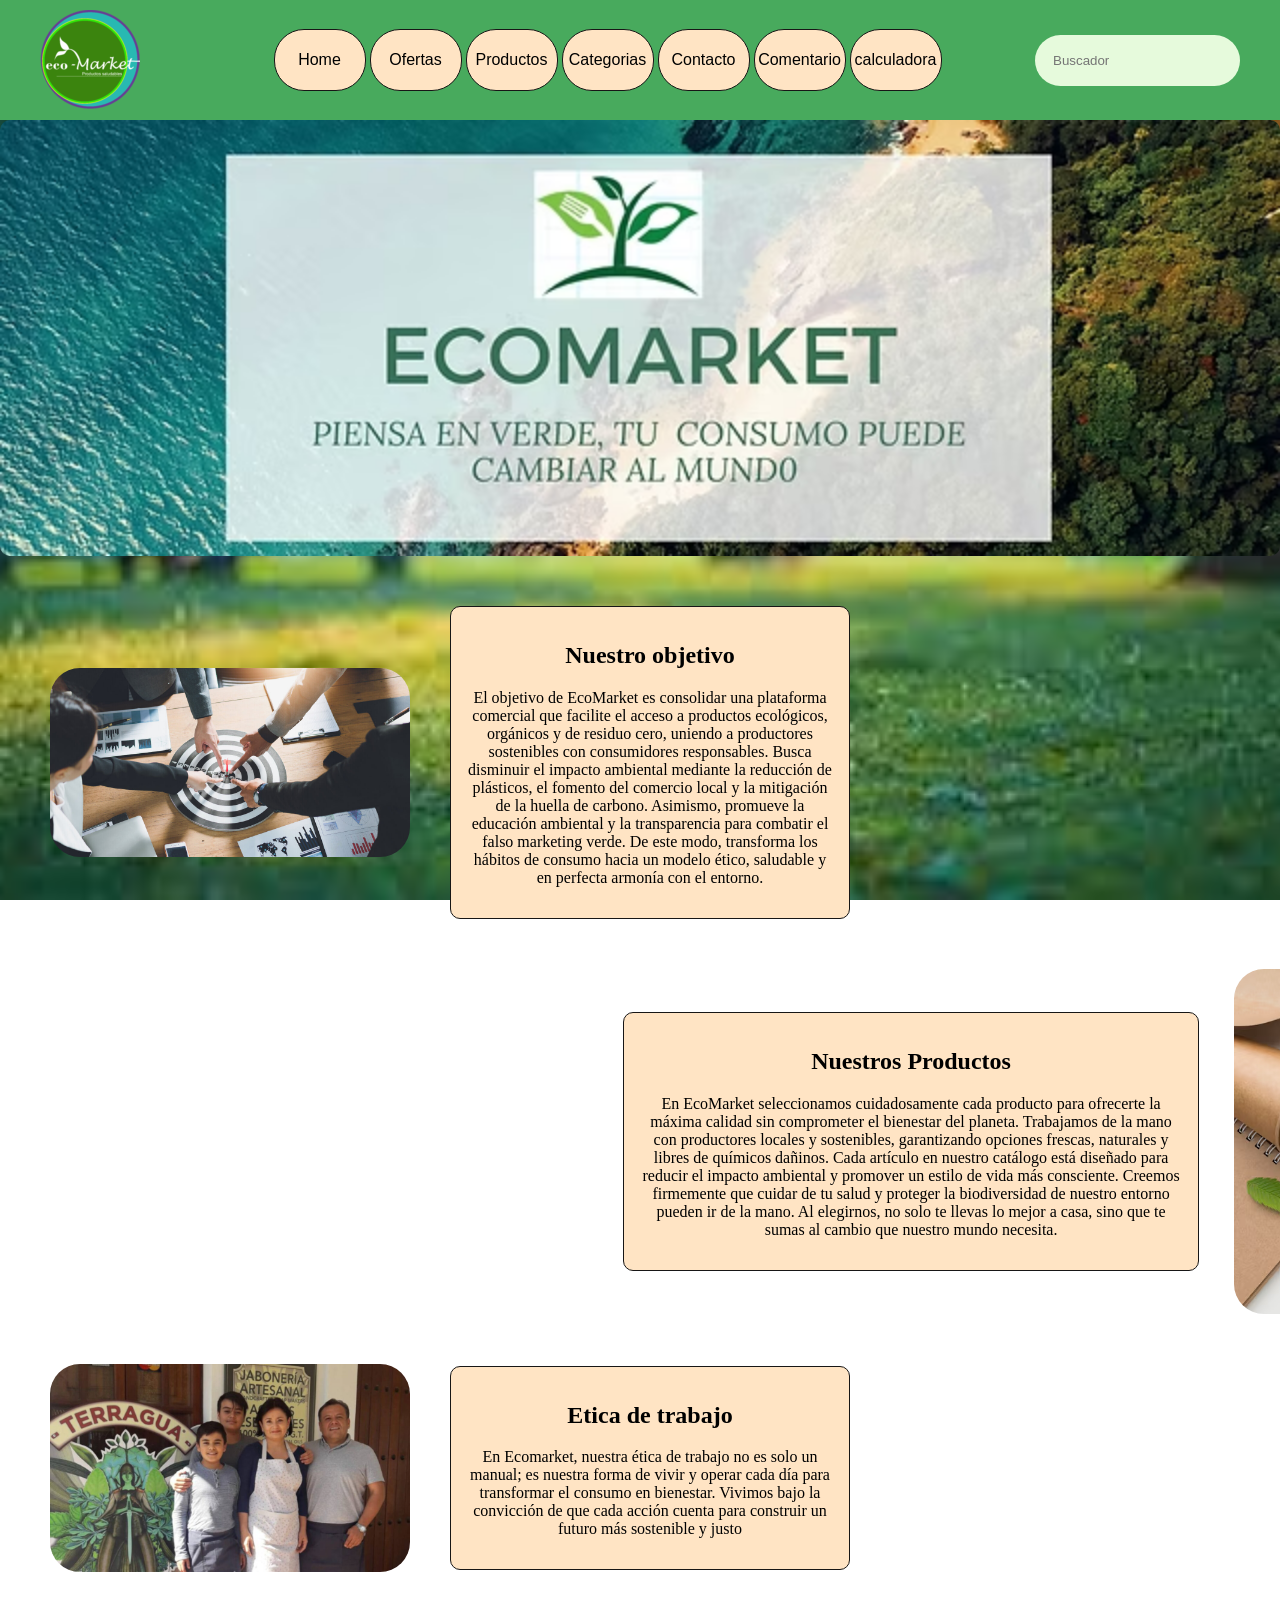
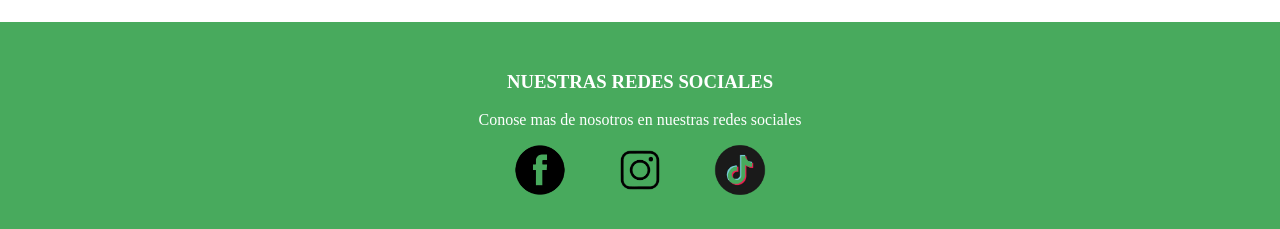
==== Proyecto_html_css-1/index.html @ 241af76c "proyecto" ====
<!DOCTYPE html>
<html lang="es">
<head>
    <meta charset="UTF-8">
    <meta name="viewport" content="width=device-width, initial-scale=1.0">
    <title>EcoMarket</title>
    <link rel="stylesheet" href="css/components.css">
    <link rel="stylesheet" href="css/animations.css">
    <link rel="stylesheet" href="css/layout.css">
    <link rel="stylesheet" href="css/main.css">
</head>
<body>
    <main>
    <header class="header">
        <div>
            <nav class="navbar">
                <img class="logo" src="img/logo-eco-market-100x100.png">
                    <ul>
                        <a href="index.html" class="boton_inicio">Home</a>
                        <a href="views/ofertas.html" class="boton_inicio">Ofertas</a>
                        <a href="views/productos.html" class="boton_inicio">Productos</a>
                        <a href="views/Categorias.html" class="boton_inicio">Categorias</a>
                        <a href="views/contacto.html" class="boton_inicio">Contacto</a>
                        <a href="views/comentarios.html" class="boton_inicio">Comentario</a>
                        <a href="views/calculadora.html" class="boton_inicio">calculadora</a>
                    </ul>
                    <input class="boton_busqueda" type="search" placeholder="Buscador">
            </nav>
        </div>
    </header>
        <section >
            <div>
                <img class="img_tm" src="img/cbcc9d_673117b566844da28a60dc4231948ef4~mv2.avif" alt="">
            </div>
            <div class="contenedor-flex-izquierda entrada-izquierda">
                <img class="imagen-flex" src="img/¿Qué-son-los-objetivos-SMART-y-cómo-benefician-a-tu-empresa.jpg" alt="">
                <div class="texto-derecha">
                    <h1>Nuestro objetivo</h1>
                    <p>El objetivo de EcoMarket es consolidar una plataforma comercial que facilite el acceso a productos ecológicos, orgánicos y de residuo cero, uniendo a productores sostenibles con consumidores responsables. Busca disminuir el impacto ambiental mediante la reducción de plásticos, el fomento del comercio local y la mitigación de la huella de carbono. Asimismo, promueve la educación ambiental y la transparencia para combatir el falso marketing verde. De este modo, transforma los hábitos de consumo hacia un modelo ético, saludable y en perfecta armonía con el entorno.</p>
                </div>
            </div>
            <div class="contenedor-flex-derecha entrada-izquierda">
                <img class="imagen-flex" src="img/marco-productos-ecologicos_23-2148576630.avif" alt="">
                <div class="texto-derecha">
                    <h1>Nuestros Productos</h1>
                    <p>En EcoMarket seleccionamos cuidadosamente cada producto para ofrecerte la máxima calidad sin comprometer el bienestar del planeta.
                        Trabajamos de la mano con productores locales y sostenibles, garantizando opciones frescas, naturales y libres de químicos dañinos.
                        Cada artículo en nuestro catálogo está diseñado para reducir el impacto ambiental y promover un estilo de vida más consciente.
                        Creemos firmemente que cuidar de tu salud y proteger la biodiversidad de nuestro entorno pueden ir de la mano.
                        Al elegirnos, no solo te llevas lo mejor a casa, sino que te sumas al cambio que nuestro mundo necesita.</p>
                </div>
            </div>
            <div class="contenedor-flex-izquierda entrada-izquierda">
                <img class="imagen-flex" src="img/etica.jpg" alt="">
                <div class="texto-derecha">
                    <h1>Etica de trabajo</h1>
                    <p>En Ecomarket, nuestra ética de trabajo no es solo un manual; es nuestra forma de vivir y operar cada día para transformar el consumo en bienestar. Vivimos bajo la convicción de que cada acción cuenta para construir un futuro más sostenible y justo</p>
                </div>
            </div>           
        </section>
    </main>
    <footer id="abajo-pagina" class="abajo-pagina" >
    <div class="contenedor-footer">
        <h3 class="centrar-texto">NUESTRAS REDES SOCIALES</h3>
        <p class="centrar-texto">Conose mas de nosotros en nuestras redes sociales</p>
        
        <div class="redes-sociales">
            <a class="alinear_al_centro" href="https://www.facebook.com/ecomarketsaludable" target="_blank" rel="noopener">
                <img src="img/logofb-removebg-preview.png" alt=""></a>
            <a class="alinear_al_centro" href="https://www.instagram.com/ecomarketsaludable/" target="_blank" rel="noopener">
                <img src="img/il_fullxfull.5312137777_qj67-removebg-preview.png" alt=""></a>
            <a class="alinear_al_centro" href="https://www.tiktok.com/@ecomarket.official" target="_blank" rel="noopener">
                <img src="img/logotiktok-removebg-preview.png" alt=""></a>
        </div>
    </div>
    </footer>
</body>
</html>
---- Proyecto_html_css-1/css/components.css ----
.header{
    border: 0px solid black;
    background-color: rgb(72, 170, 93);
    position: sticky;
    top: 0;
    width: 100%;
    z-index: 1000;
} 
.navbar{
    display: flex;
    align-items: center;
    justify-content: space-between;
    padding: 10px 40px;
}
.boton_busqueda{
    padding: 1rem;
    border: 2px solid transparent;
    border-radius: 60px;
    outline: none;
    background-color: rgb(230, 250, 220)
}
.boton_for{
    padding: 1rem;
    border: 2px solid transparent;
    border-radius: 50px;
    outline: none;
    background-color: rgb(255, 255, 255);

}
.logo{
    height: auto;
    display: block;
}
.boton_inicio{
    display: inline-flex;
    justify-content: center; 
    align-items: center;   
    width: 90px;             
    height: 60px;               
    background: bisque;
    border: 1px solid #171616;    
    border-radius: 30px;       
    text-decoration: none;    
    color: black;        
    font-family: sans-serif;  
}
.img_tm{
    width: 100%;
    height: auto;
    display: block;
    border-radius: 10px;
}
.contenedor-flex-izquierda {
    display: flex;
    align-items: center;
    gap: 5%;   
    margin-top: 50px;
    margin-left: 50px;
    margin-bottom: 50px;
    width: 62.5%;       
    max-width: 1200px; 
}
.entrada-izquierda{
    animation: Entrada-contenedor-izquierda 1s linear;
}
.imagen-flex {
    width: 45%;
    height: auto;
    border-radius: 30px;
}
.contenedor-flex-derecha{
    display: flex;
    flex-direction: row-reverse;
    align-items: center;
    gap: 3%;
    margin-top: 50px;
    margin-left: 600px;
    margin-right: 50px;
    margin-bottom: 50px;
    width: 90%;
    max-width: 1200px;
} 
.texto-derecha{
    width: 50%;
    background: bisque;
    border: 1px solid #171616;
    border-radius: 10px;
    padding: 15px;
    text-align: center;
    box-sizing: border-box;
}
.texto-izquierda{
    width: 50%;
    background: bisque;
    border: 1px solid #171616;
    border-radius: 10px;
    padding: 15px;
    text-align: center;
    box-sizing: border-box;
}
.abajo-pagina {
    background-color: rgb(72, 170, 93);
    color: #ffffff;
    padding: 30px 20px;
    width: 100%;
    box-sizing: border-box;
}
.redes-sociales{
    display: flex;
    flex-direction: row;     
    justify-content: center; 
    align-items: center;     
    gap: 20px;  
}
.redes-sociales a{   
    display: inline-block;
    color: #ffffff;
    text-decoration: none;
    font-size: 14px;            
}
.redes-sociales img{
    object-fit: cover;
    width: 80px;
    height: 50px;
}

.contenedor-productos-fila {
    display: flex;
    flex-direction: row;
    justify-content: center; 
    gap: 20px;              
    padding: 20px;
    width: 100%;
    box-sizing: border-box;
}
.tarjeta-oferta {
    background-color: #ffffff;
    border: 1px solid #e0e0e0;
    border-radius: 8px;      
    width: 220px;          
    position: relative;     
    padding: 15px;
    display: flex;
    flex-direction: column;
    justify-content: space-between;
    align-items: center;
    text-align: center;     
    font-family: sans-serif; 
}
.etiqueta-descuento {
    position: absolute;
    top: 10px;
    left: 10px;
    background-color: #dc2626; 
    color: white;
    font-size: 11px;
    font-weight: bold;
    padding: 4px 8px;
    border-radius: 4px;
}
.imagen-producto {
    width: 100%;
    height: 140px;
    display: flex;
    align-items: center;
    justify-content: center;
    margin-top: 15px;    
}
.imagen-producto img {
    max-width: 100%;
    max-height: 100%;
    object-fit: contain; 
}
.info-producto {
    margin-top: 15px;
    width: 100%;
}
.precio-anterior {
    font-size: 12px;
    color: #999999;    
    margin: 0 0 5px 0;
}

.precio-anterior del {
    text-decoration: line-through;
}

.precio-actual {
    font-size: 14px;
    color: #333333;
    margin: 0;
}

.precio-actual strong {
    font-size: 18px;    
    color: #111111;
}
.centrar-texto {
    text-align: center;
}
.centrar-texto-con-bordes {
    text-align: center;
    border: 0px solid #171616;
    border-radius: 10px;
    background: bisque;
    padding: 10px;
    margin: 50px;
}
.centrar-for{
    text-align: center;
    border: 0px solid #171616;
    border-radius: 30px;
    background: bisque;
    max-width: 550px;       
    margin: 30px auto;         
    padding: 30px;          
    box-shadow: 0 4px 10px rgba(0, 0, 0, 0.05);
}
.alinear_al_centro {
    display: flex;
    justify-content: center;
    align-items: center;
}
.redondear{
    border-radius: 4px;
}
.formulario{
    width: auto;
    padding: 15px;
    text-align: center;
    box-sizing: border-box;
}

.contacto{
    display: block;
    flex-direction: row;     
    justify-content: center; 
    align-items: center;     
    gap: 20px;  
}
.contacto a{   
    display: inline-block;
    color: #ffffff;
    text-decoration: none;
    font-size: 14px;            
}
.contacto img{
    object-fit: cover;
    width: 70px;
    height: 50px;
}

@media (max-width: 768px) {
    .navbar{
        flex-wrap: wrap;
        padding: 15px 20px;
        gap: 15px;
    }
    .logo{
        display: flex;
        width: auto;
        order: 1;    
        max-height: 50px;
    }
    .boton_busqueda{
        display: flex;
        width: 50px;
        order: 2;
        flex-grow: 1;
    }
    .navbar ul {
        order: 3;
        width: 100%; 
        display: flex;
        justify-content: space-around;
        list-style: none;
        padding: 0;
    }
    .boton_inicio{
        display: inline-flex;
        text-align: center;
        justify-content: center;
        align-items: center;
        width: 75px;
        height: 45px;
        font-size: 14px;
    }
    .contenedor-flex-izquierda{
        flex-direction: column;
        width: 90%;
        margin: 30px auto;
        gap: 20px;
    }
    .contenedor-flex-derecha {
        flex-direction: column; 
        width: 90%;
        margin: 30px auto;
        gap: 20px;
    }
    .texto-derecha, .texto-izquierda {
        width: 100%;
    }
    .contenedor-productos-fila {
        flex-wrap: wrap;
        justify-content: center;
    }
    .boton_for{
        padding: 1rem;
        border: 2px solid transparent;
        border-radius: 50px;
        outline: none;
        background-color: rgb(255, 255, 255);
        width: 280px;
        height: auto;
    }
}
---- Proyecto_html_css-1/css/animations.css ----
@keyframes Entrada-contenedor-izquierda{
    from{
        transform: translateX(-50%);
    }
    to{
        transform: translateX(0%);
    }
}
---- Proyecto_html_css-1/css/layout.css ----
body {
    margin: 0;
    display: flex;
    flex-direction: column;
    background-image: url('../img/descarga.jpg');
    background-repeat: no-repeat;
    background-size: cover;   
    background-position: center;  
    background-attachment: fixed;  
    min-height: 100vh;
    
}

main {
    flex: 1; 
}
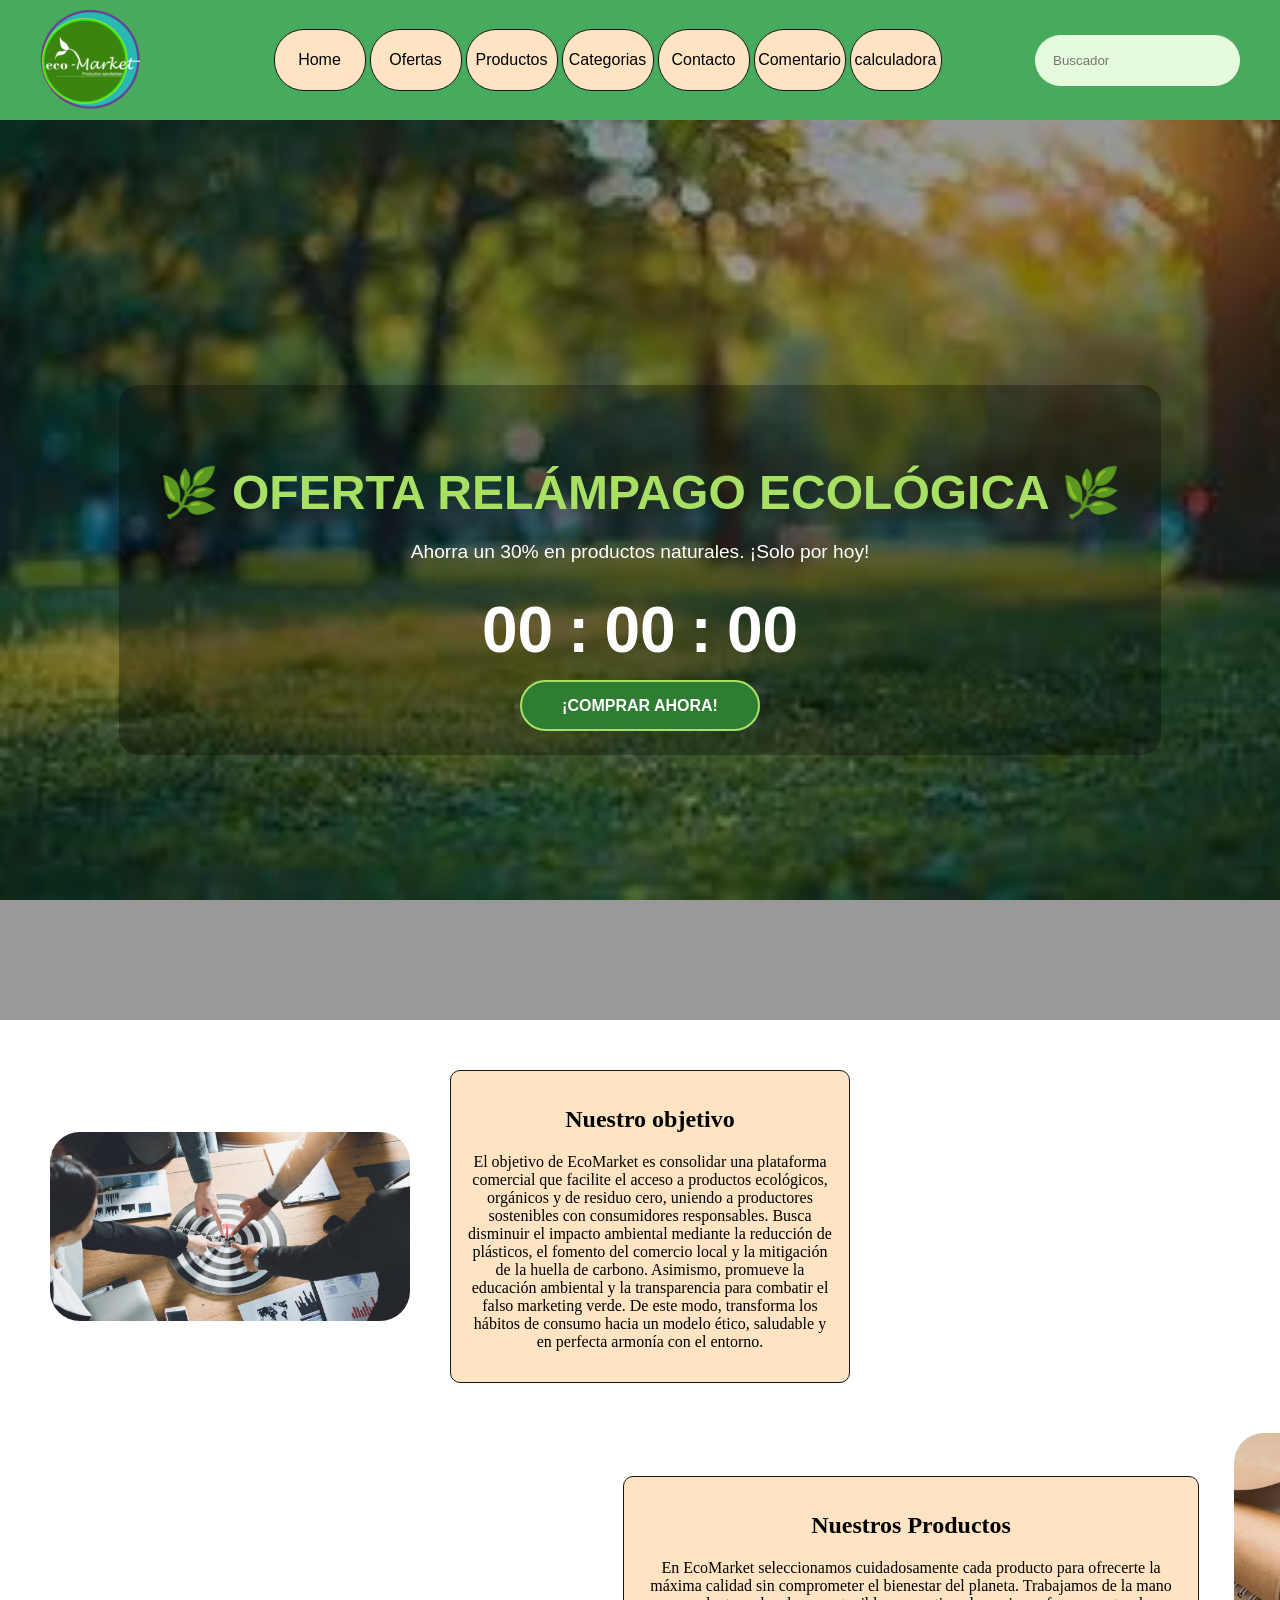
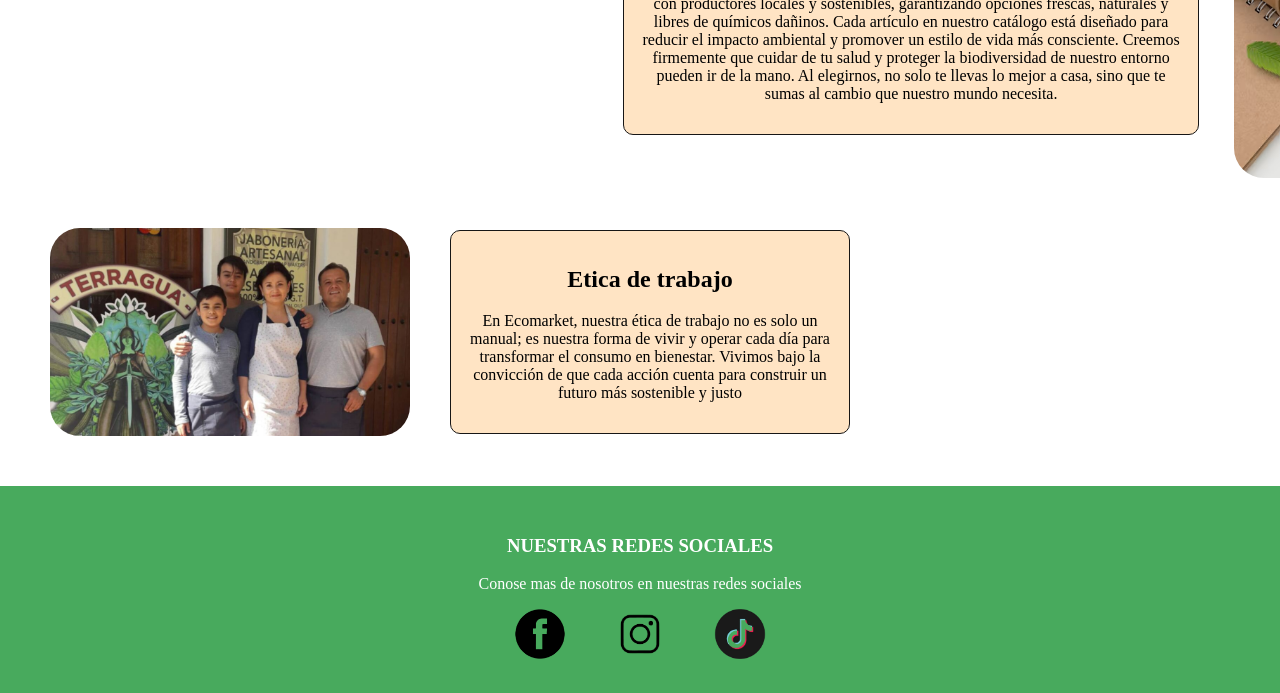
==== commit 038d5a2f: "banner" ====
--- a/Proyecto_html_css-1/index.html
+++ b/Proyecto_html_css-1/index.html
@@ -28,10 +28,21 @@
             </nav>
         </div>
     </header>
+    <section class="banner-flash-sale">
+    <div class="banner-overlay">
+        <h1 class="titulo-eco">🌿 OFERTA RELÁMPAGO ECOLÓGICA 🌿</h1>
+        <p class="subtitulo">Ahorra un 30% en productos naturales. ¡Solo por hoy!</p>
+        
+        <div class="timer-container">
+            <div class="counter_num" style="--val: 24; --dur: 86400s;" data-label="HRS"></div> :
+            <div class="counter_num" style="--val: 60; --dur: 3600s;" data-label="MIN"></div> :
+            <div class="counter_num" style="--val: 60; --dur: 60s;" data-label="SEG"></div>
+        </div>
+        
+        <a href="views/ofertas.html" class="boton-cta">¡COMPRAR AHORA!</a>
+    </div>
+    </section>
         <section >
-            <div>
-                <img class="img_tm" src="img/cbcc9d_673117b566844da28a60dc4231948ef4~mv2.avif" alt="">
-            </div>
             <div class="contenedor-flex-izquierda entrada-izquierda">
                 <img class="imagen-flex" src="img/¿Qué-son-los-objetivos-SMART-y-cómo-benefician-a-tu-empresa.jpg" alt="">
                 <div class="texto-derecha">
--- a/Proyecto_html_css-1/css/components.css
+++ b/Proyecto_html_css-1/css/components.css
@@ -249,7 +249,96 @@
     width: 70px;
     height: 50px;
 }
-
+/* Configuración de pantalla completa */
+.full-screen-banner {
+    width: 100%;
+    height: 100vh;
+    background: linear-gradient(rgba(46, 125, 50, 0.7), rgba(46, 125, 50, 0.7)), 
+                url('../img/fondo_banner.jpg'); /* Asegúrate de tener una imagen de bosque */
+    background-size: cover;
+    background-position: center;
+    display: flex;
+    justify-content: center;
+    align-items: center;
+    color: white;
+    text-align: center;
+    position: relative;
+}
+
+.banner-overlay {
+    background: rgba(0, 0, 0, 0.3);
+    padding: 50px;
+    border-radius: 20px;
+}
+
+.titulo-eco { font-size: 4rem; margin-bottom: 10px; }
+.subtitulo { font-size: 1.5rem; margin-bottom: 20px; }
+
+
+.banner-flash-sale {
+    width: 100%;
+    height: 100vh;
+    display: flex;
+    justify-content: center;
+    align-items: center;
+    background: linear-gradient(rgba(0, 0, 0, 0.4), rgba(0, 0, 0, 0.4));
+    color: white;
+    text-align: center;
+    font-family: sans-serif;
+}
+
+.banner-overlay { padding: 40px; }
+.titulo-eco { font-size: 3rem; margin-bottom: 10px; color: #a8e063; }
+.subtitulo { font-size: 1.2rem; margin-bottom: 30px; }
+
+
+@property --c {
+    syntax: "<integer>";
+    inherits: false;
+    initial-value: 0;
+}
+
+.timer-container {
+    display: flex;
+    justify-content: center;
+    gap: 15px;
+    font-size: 4rem;
+    font-weight: bold;
+    margin-bottom: 30px;
+}
+
+.counter_num {
+    counter-reset: c var(--c);
+    animation: contar linear infinite;
+    animation-duration: var(--dur);
+    min-width: 1.5ch; 
+}
+
+@keyframes contar {
+    from { --c: var(--val); }
+    to { --c: 0; }
+}
+
+.counter_num::after {
+    content: counter(c, decimal-leading-zero);
+}
+
+
+.boton-cta {
+    background-color: #2e7d32;
+    color: white;
+    padding: 15px 40px;
+    text-decoration: none;
+    border-radius: 50px;
+    font-weight: bold;
+    border: 2px solid #a8e063;
+    transition: 0.3s;
+}
+
+.boton-cta:hover {
+    background-color: #a8e063;
+    color: #1a4d1d;
+}
 @media (max-width: 768px) {
     .navbar{
         flex-wrap: wrap;
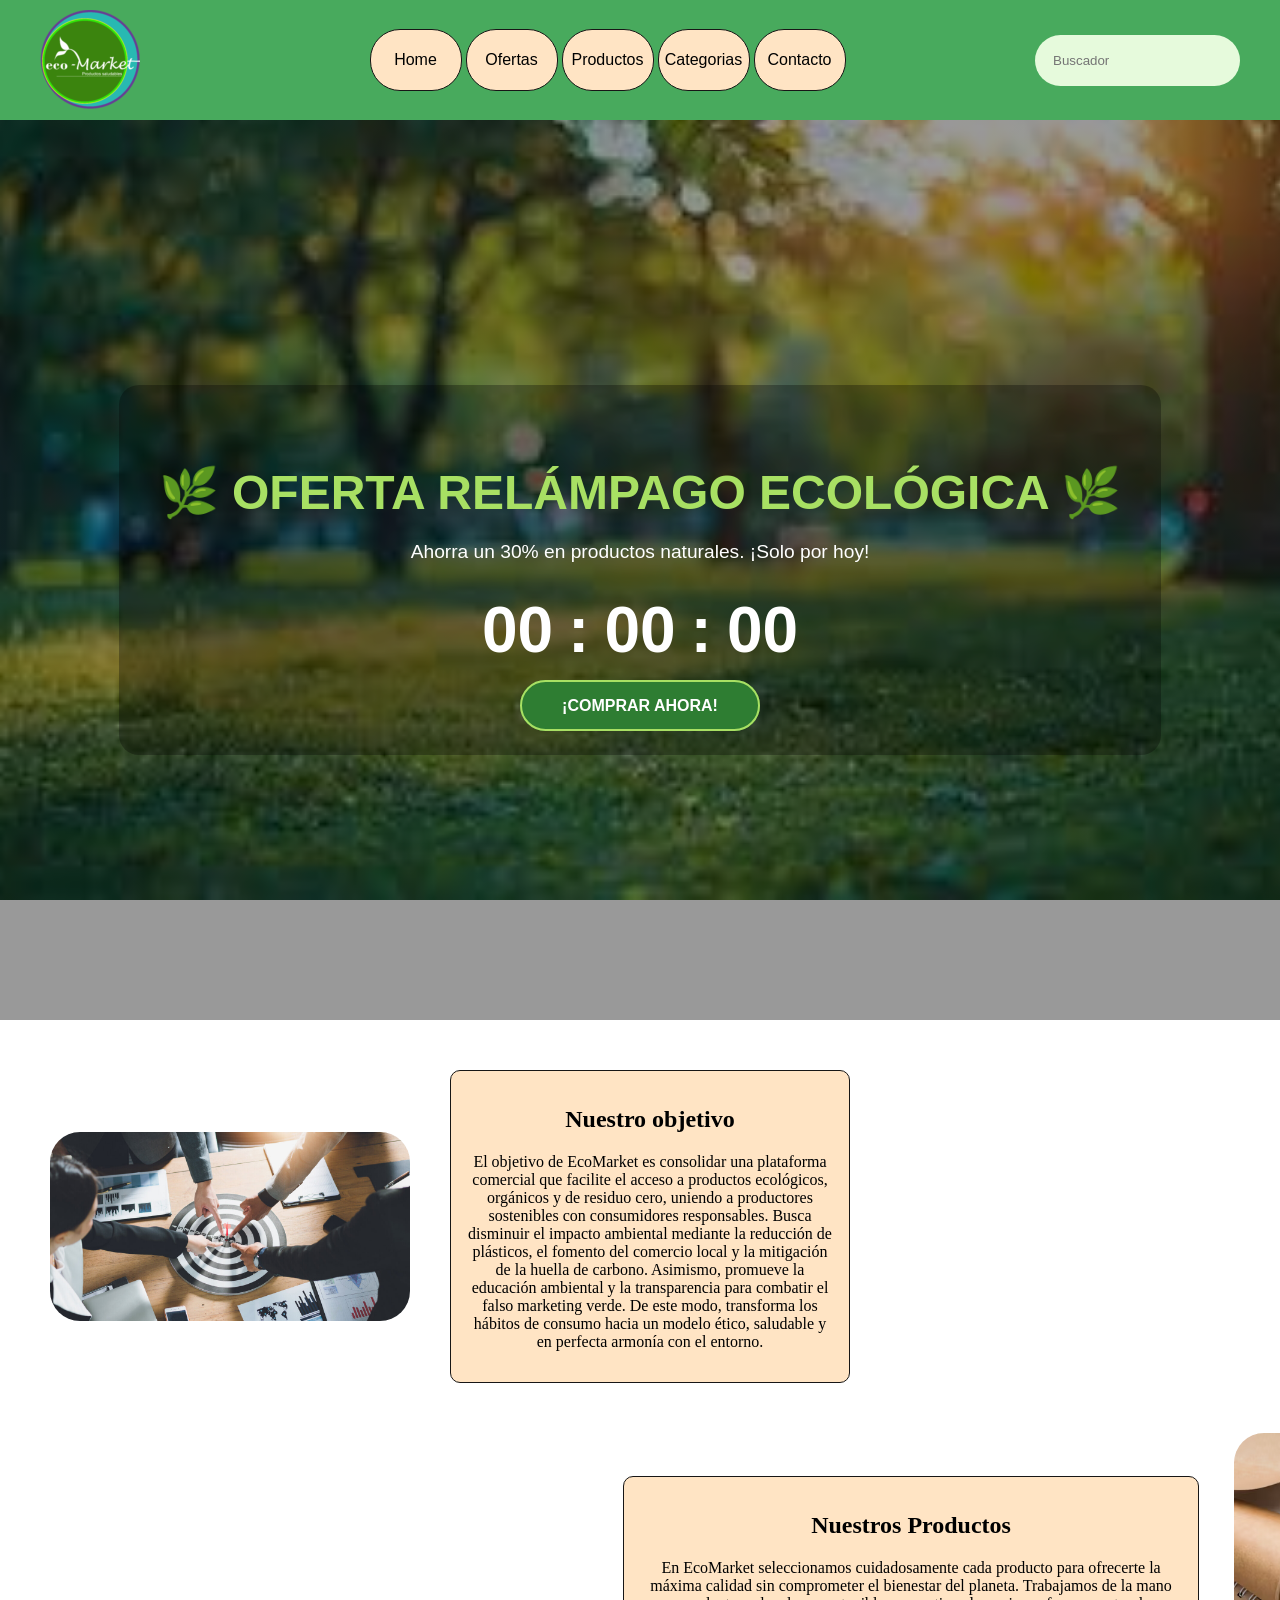
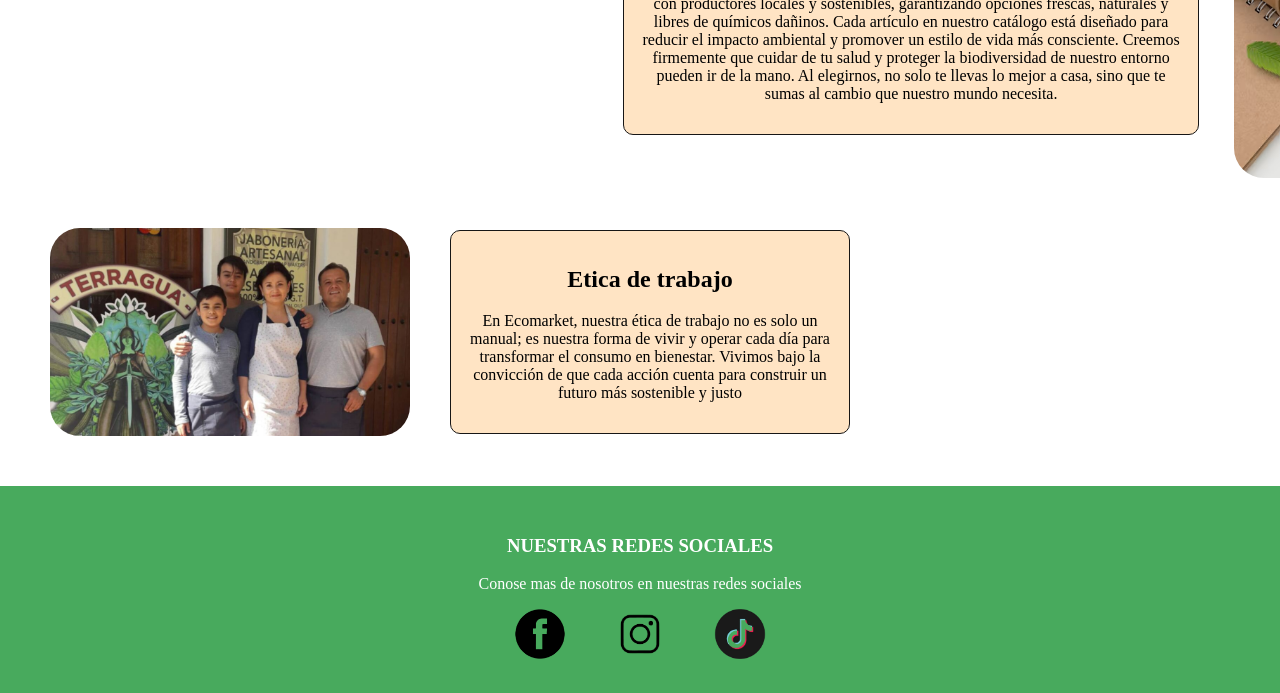
==== commit 23c9e55a: "terminado" ====
--- a/Proyecto_html_css-1/index.html
+++ b/Proyecto_html_css-1/index.html
@@ -21,8 +21,7 @@
                         <a href="views/productos.html" class="boton_inicio">Productos</a>
                         <a href="views/Categorias.html" class="boton_inicio">Categorias</a>
                         <a href="views/contacto.html" class="boton_inicio">Contacto</a>
-                        <a href="views/comentarios.html" class="boton_inicio">Comentario</a>
-                        <a href="views/calculadora.html" class="boton_inicio">calculadora</a>
+                   
                     </ul>
                     <input class="boton_busqueda" type="search" placeholder="Buscador">
             </nav>
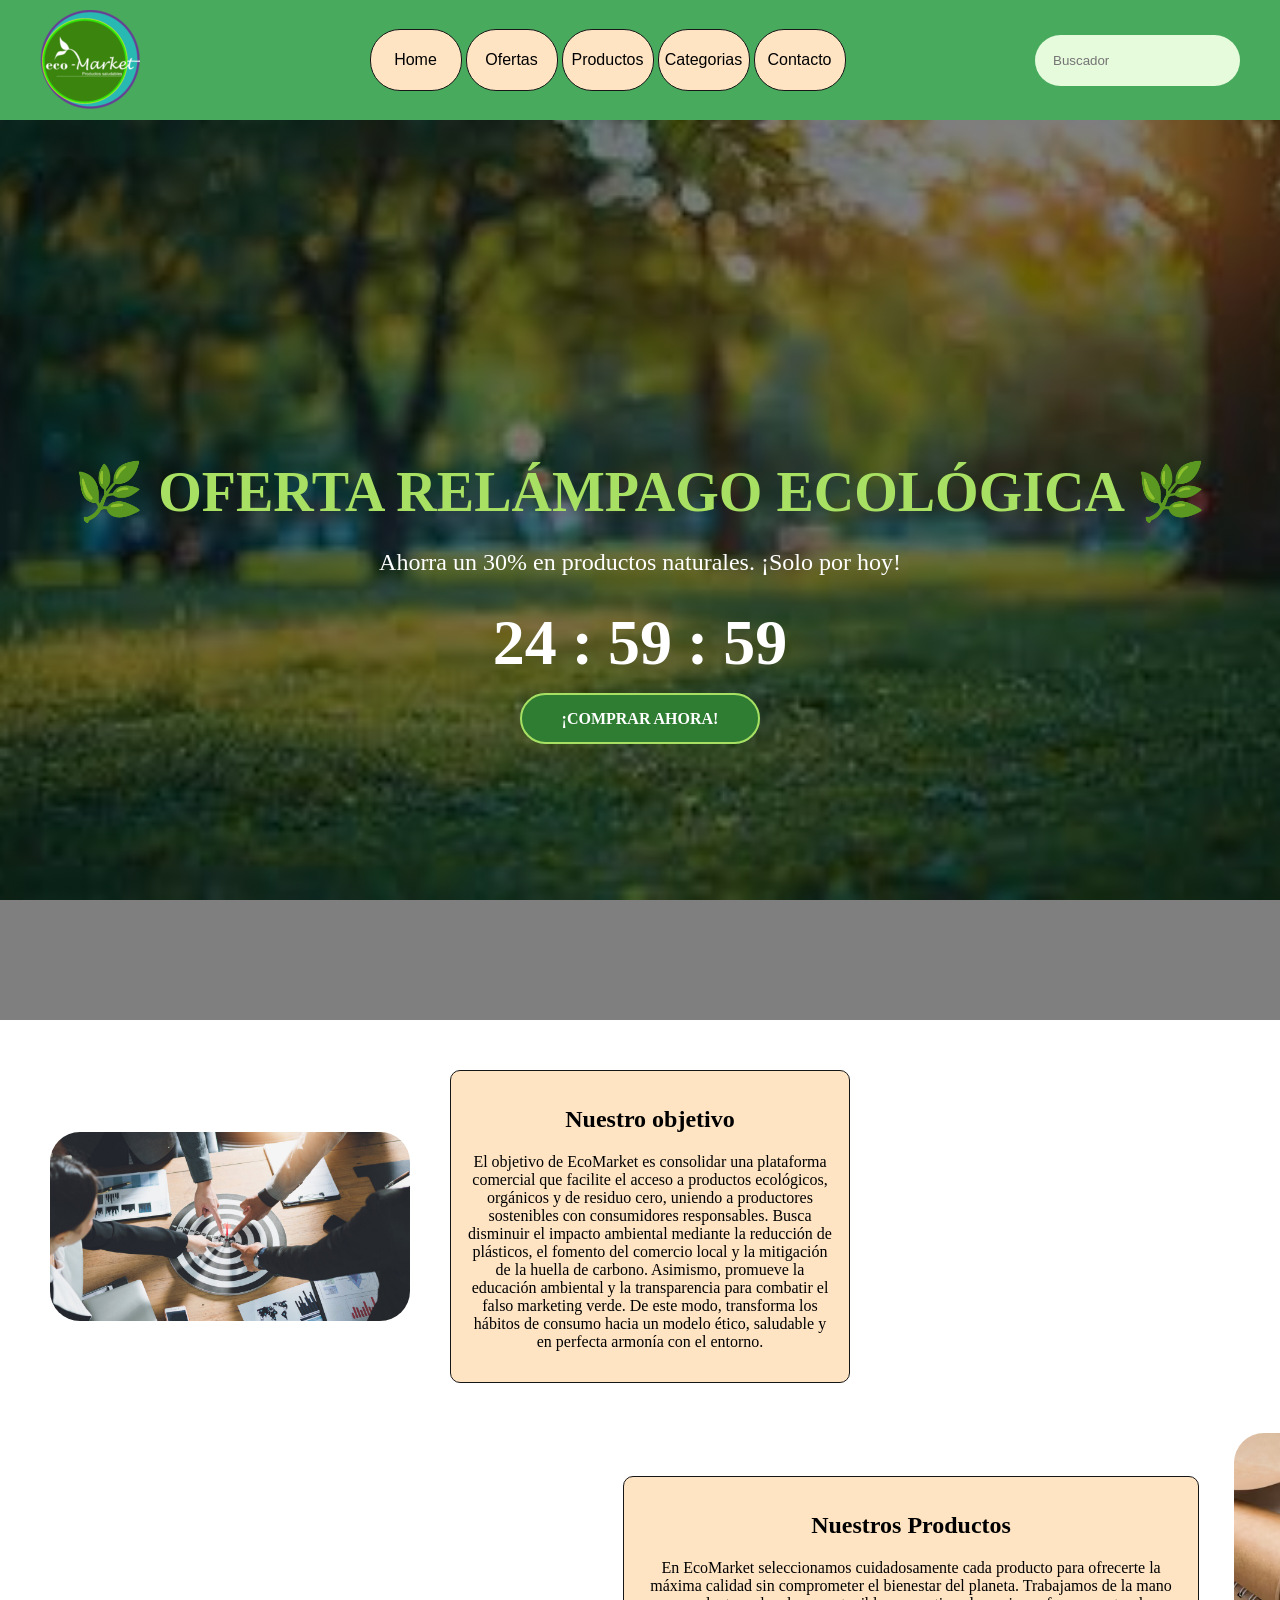
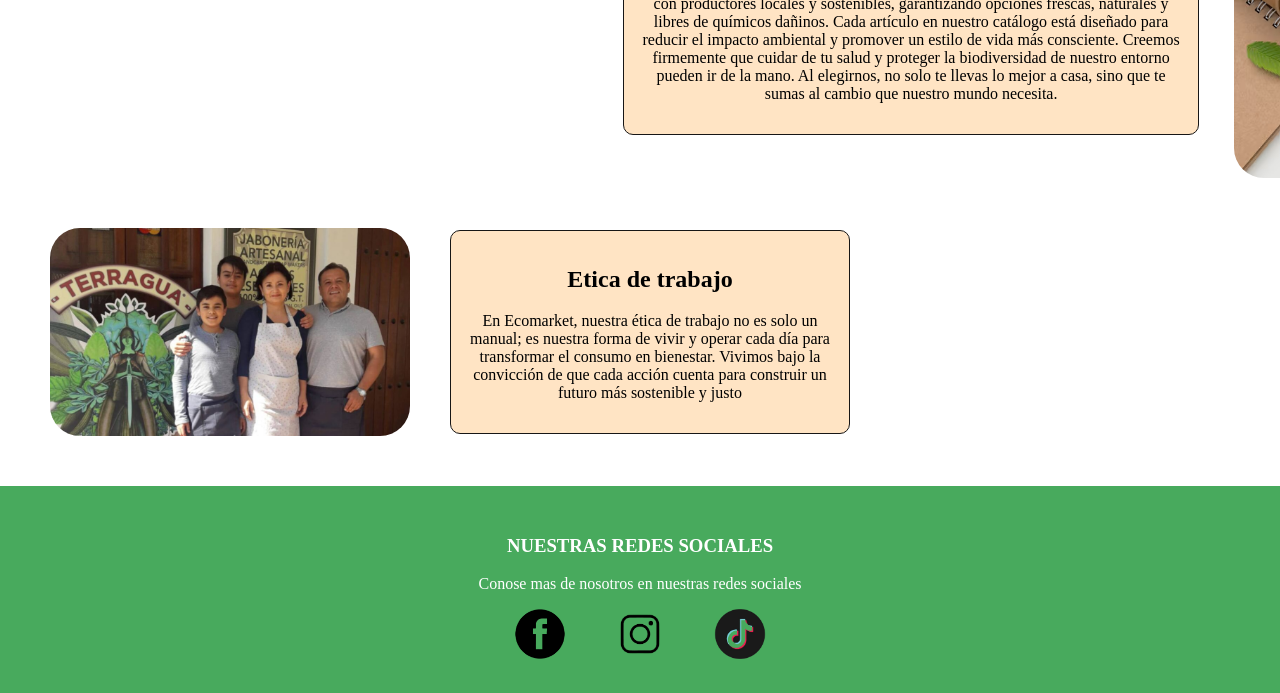
==== commit e5ca73b4: "bien" ====
--- a/Proyecto_html_css-1/index.html
+++ b/Proyecto_html_css-1/index.html
@@ -28,18 +28,18 @@
         </div>
     </header>
     <section class="banner-flash-sale">
-    <div class="banner-overlay">
-        <h1 class="titulo-eco">🌿 OFERTA RELÁMPAGO ECOLÓGICA 🌿</h1>
-        <p class="subtitulo">Ahorra un 30% en productos naturales. ¡Solo por hoy!</p>
-        
-        <div class="timer-container">
-            <div class="counter_num" style="--val: 24; --dur: 86400s;" data-label="HRS"></div> :
-            <div class="counter_num" style="--val: 60; --dur: 3600s;" data-label="MIN"></div> :
-            <div class="counter_num" style="--val: 60; --dur: 60s;" data-label="SEG"></div>
+        <div class="banner-overlay">
+            <h1 class="titulo-eco">🌿 OFERTA RELÁMPAGO ECOLÓGICA 🌿</h1>
+            <p class="subtitulo">Ahorra un 30% en productos naturales. ¡Solo por hoy!</p>
+            
+            <div class="timer-container">
+                <div class="counter_h"></div> :
+                <div class="counter_m"></div> :
+                <div class="counter_s"></div>
+            </div>
+            
+            <a href="views/ofertas.html" class="boton-cta">¡COMPRAR AHORA!</a>
         </div>
-        
-        <a href="views/ofertas.html" class="boton-cta">¡COMPRAR AHORA!</a>
-    </div>
     </section>
         <section >
             <div class="contenedor-flex-izquierda entrada-izquierda">
--- a/Proyecto_html_css-1/css/components.css
+++ b/Proyecto_html_css-1/css/components.css
@@ -249,54 +249,31 @@
     width: 70px;
     height: 50px;
 }
-/* Configuración de pantalla completa */
-.full-screen-banner {
+/* --- Banner de Pantalla Completa --- */
+.banner-flash-sale {
     width: 100%;
     height: 100vh;
-    background: linear-gradient(rgba(46, 125, 50, 0.7), rgba(46, 125, 50, 0.7)), 
-                url('../img/fondo_banner.jpg'); /* Asegúrate de tener una imagen de bosque */
-    background-size: cover;
-    background-position: center;
     display: flex;
     justify-content: center;
     align-items: center;
+    background: linear-gradient(rgba(0, 0, 0, 0.5), rgba(0, 0, 0, 0.5)), 
+                url('../img/fondo-bosque.jpg') no-repeat center center/cover;
     color: white;
     text-align: center;
-    position: relative;
-}
-
-.banner-overlay {
-    background: rgba(0, 0, 0, 0.3);
-    padding: 50px;
-    border-radius: 20px;
-}
-
-.titulo-eco { font-size: 4rem; margin-bottom: 10px; }
-.subtitulo { font-size: 1.5rem; margin-bottom: 20px; }
-
-
-.banner-flash-sale {
-    width: 100%;
-    height: 100vh;
-    display: flex;
-    justify-content: center;
-    align-items: center;
-    background: linear-gradient(rgba(0, 0, 0, 0.4), rgba(0, 0, 0, 0.4));
-    color: white;
-    text-align: center;
-    font-family: sans-serif;
 }
 
 .banner-overlay { padding: 40px; }
-.titulo-eco { font-size: 3rem; margin-bottom: 10px; color: #a8e063; }
-.subtitulo { font-size: 1.2rem; margin-bottom: 30px; }
-
-
-@property --c {
-    syntax: "<integer>";
-    inherits: false;
-    initial-value: 0;
-}
+.titulo-eco { font-size: 3.5rem; color: #a8e063; margin-bottom: 10px; }
+.subtitulo { font-size: 1.5rem; margin-bottom: 30px; }
+
+/* --- Contador de 24 Horas --- */
+@property --h { syntax: "<integer>"; inherits: false; initial-value: 24; }
+@property --m { syntax: "<integer>"; inherits: false; initial-value: 59; }
+@property --s { syntax: "<integer>"; inherits: false; initial-value: 59; }
+
+@keyframes horas { to { --h: 0; } }
+@keyframes minutos { to { --m: 0; } }
+@keyframes segundos { to { --s: 0; } }
 
 .timer-container {
     display: flex;
@@ -307,23 +284,16 @@
     margin-bottom: 30px;
 }
 
-.counter_num {
-    counter-reset: c var(--c);
-    animation: contar linear infinite;
-    animation-duration: var(--dur);
-    min-width: 1.5ch; 
-}
-
-@keyframes contar {
-    from { --c: var(--val); }
-    to { --c: 0; }
-}
-
-.counter_num::after {
-    content: counter(c, decimal-leading-zero);
-}
-
-
+.counter_h { counter-reset: h var(--h); animation: horas 86400s linear infinite; }
+.counter_h::after { content: counter(h, decimal-leading-zero); }
+
+.counter_m { counter-reset: m var(--m); animation: minutos 3600s linear infinite; }
+.counter_m::after { content: counter(m, decimal-leading-zero); }
+
+.counter_s { counter-reset: s var(--s); animation: segundos 60s linear infinite; }
+.counter_s::after { content: counter(s, decimal-leading-zero); }
+
+/* --- Botón CTA --- */
 .boton-cta {
     background-color: #2e7d32;
     color: white;
@@ -335,10 +305,9 @@
     transition: 0.3s;
 }
 
-.boton-cta:hover {
-    background-color: #a8e063;
-    color: #1a4d1d;
-}
+.boton-cta:hover { background-color: #a8e063; color: #1a4d1d; }
+
+
 @media (max-width: 768px) {
     .navbar{
         flex-wrap: wrap;
